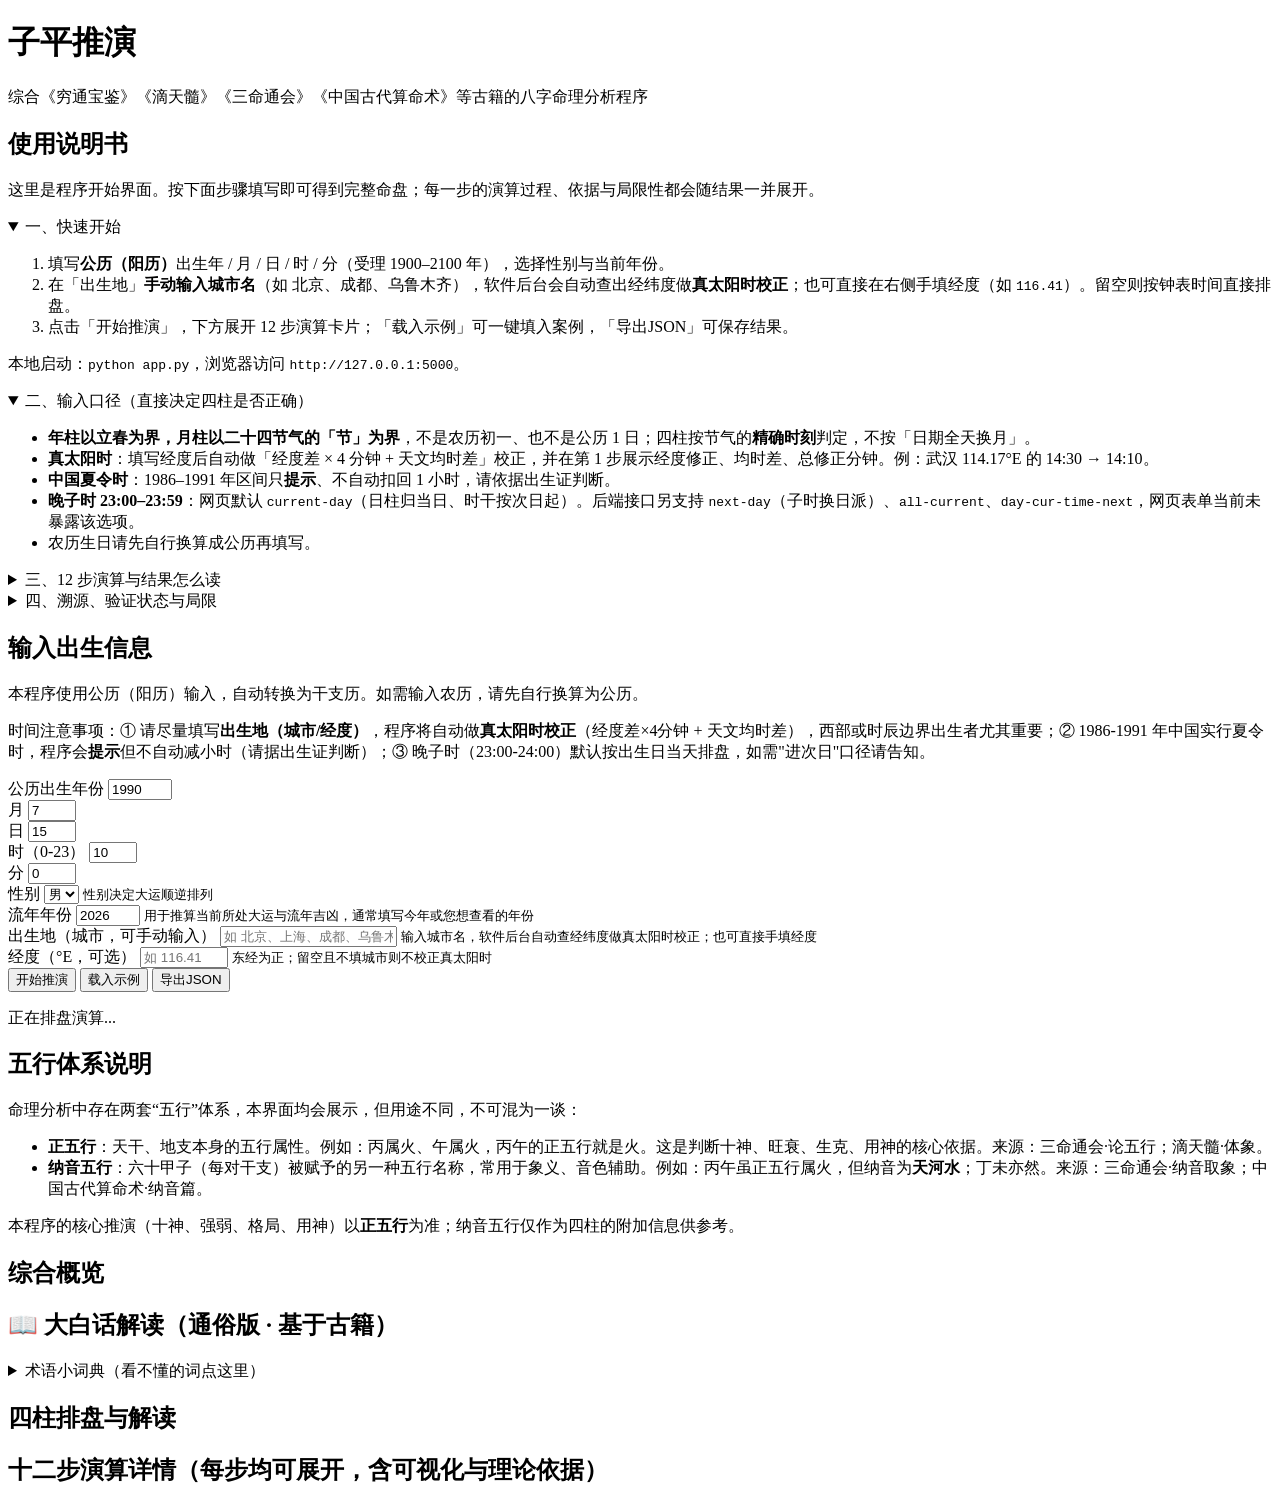
==== templates/index.html @ 72b4a15d "feat: 出生地城市手动输入+后台经纬度查询；综合报告新增基于古籍的大白话解读；修复用神天干join潜在TypeError" ====
<!DOCTYPE html>
<html lang="zh-CN">
<head>
    <meta charset="UTF-8">
    <meta name="viewport" content="width=device-width, initial-scale=1.0">
    <title>子平推演 - 八字命理分析程序</title>
    <link rel="stylesheet" href="{{ url_for('static', filename='style.css') }}">
</head>
<body>
    <div class="container">
        <header>
            <h1>子平推演</h1>
            <p class="subtitle">综合《穷通宝鉴》《滴天髓》《三命通会》《中国古代算命术》等古籍的八字命理分析程序</p>
        </header>

        <section class="manual-card" id="manual">
            <h2>使用说明书</h2>
            <p class="manual-lead">这里是程序开始界面。按下面步骤填写即可得到完整命盘；每一步的演算过程、依据与局限性都会随结果一并展开。</p>

            <details open>
                <summary>一、快速开始</summary>
                <ol>
                    <li>填写<strong>公历（阳历）</strong>出生年 / 月 / 日 / 时 / 分（受理 1900–2100 年），选择性别与当前年份。</li>
                    <li>在「出生地」<strong>手动输入城市名</strong>（如 北京、成都、乌鲁木齐），软件后台会自动查出经纬度做<strong>真太阳时校正</strong>；也可直接在右侧手填经度（如 <code>116.41</code>）。留空则按钟表时间直接排盘。</li>
                    <li>点击「开始推演」，下方展开 12 步演算卡片；「载入示例」可一键填入案例，「导出JSON」可保存结果。</li>
                </ol>
                <p>本地启动：<code>python app.py</code>，浏览器访问 <code>http://127.0.0.1:5000</code>。</p>
            </details>

            <details open>
                <summary>二、输入口径（直接决定四柱是否正确）</summary>
                <ul>
                    <li><strong>年柱以立春为界，月柱以二十四节气的「节」为界</strong>，不是农历初一、也不是公历 1 日；四柱按节气的<strong>精确时刻</strong>判定，不按「日期全天换月」。</li>
                    <li><strong>真太阳时</strong>：填写经度后自动做「经度差 × 4 分钟 + 天文均时差」校正，并在第 1 步展示经度修正、均时差、总修正分钟。例：武汉 114.17°E 的 14:30 → 14:10。</li>
                    <li><strong>中国夏令时</strong>：1986–1991 年区间只<strong>提示</strong>、不自动扣回 1 小时，请依据出生证判断。</li>
                    <li><strong>晚子时 23:00–23:59</strong>：网页默认 <code>current-day</code>（日柱归当日、时干按次日起）。后端接口另支持 <code>next-day</code>（子时换日派）、<code>all-current</code>、<code>day-cur-time-next</code>，网页表单当前未暴露该选项。</li>
                    <li>农历生日请先自行换算成公历再填写。</li>
                </ul>
            </details>

            <details>
                <summary>三、12 步演算与结果怎么读</summary>
                <p>① 历法转换　② 四柱排盘　③ 大运　④ 十神　⑤ 地支藏干　⑥ 刑冲合害　⑦ 神煞　⑧ 五行量化　⑨ 格局　⑩ 用神（穷通宝鉴调候 + 滴天髓扶抑 + 三命通会格局<strong>三源合参</strong>）　⑪ 流年　⑫ 综合报告。</p>
                <p>每张卡片都带「来源」与「说明」；第 10 步先并列三套体系的用 / 喜 / 忌，再给综合结论。<strong>正五行与纳音分列展示</strong>，不混用。</p>
            </details>

            <details>
                <summary>四、溯源、验证状态与局限</summary>
                <ul>
                    <li>穷通宝鉴调候表共 10 日干 × 12 月 = 120 条，逐条标注<strong>梁湘润评注本《穷通宝鉴·栏江网》</strong>的 OCR 页码与原文依据；原文未明言「忌」时留空，不臆造忌神。</li>
                    <li>验证状态：5 套回归全绿（120 条调候基准、7 案例四柱、206 项静态规则表、晚子时 4 口径、历法边界）；与两个<strong>独立排盘引擎</strong>按各自声明口径 7/7 一致。</li>
                    <li>局限：起运岁数采用「3 天折 1 岁」经验法；流年吉凶仅为天干五行与用神的简化对比；调候表是古籍调候规则的精简版，须结合全局干支、位置与大运综合判断。</li>
                </ul>
                <p class="manual-disclaimer">本程序是传统命理文化的演算与教学参考，不是科学预测工具；不构成医疗、法律、投资或人生决策建议。</p>
            </details>
        </section>

        <section class="input-section">
            <h2>输入出生信息</h2>
            <p class="input-hint">本程序使用公历（阳历）输入，自动转换为干支历。如需输入农历，请先自行换算为公历。</p>
            <p class="input-hint">时间注意事项：① 请尽量填写<strong>出生地（城市/经度）</strong>，程序将自动做<strong>真太阳时校正</strong>（经度差×4分钟 + 天文均时差），西部或时辰边界出生者尤其重要；② 1986-1991 年中国实行夏令时，程序会<strong>提示</strong>但不自动减小时（请据出生证判断）；③ 晚子时（23:00-24:00）默认按出生日当天排盘，如需"进次日"口径请告知。</p>
            <form id="baziForm">
                <div class="form-row">
                    <div class="form-group">
                        <label for="year">公历出生年份</label>
                        <input type="number" id="year" name="year" min="1900" max="2100" value="1990" required>
                    </div>
                    <div class="form-group">
                        <label for="month">月</label>
                        <input type="number" id="month" name="month" min="1" max="12" value="7" required>
                    </div>
                    <div class="form-group">
                        <label for="day">日</label>
                        <input type="number" id="day" name="day" min="1" max="31" value="15" required>
                    </div>
                    <div class="form-group">
                        <label for="hour">时（0-23）</label>
                        <input type="number" id="hour" name="hour" min="0" max="23" value="10" required>
                    </div>
                    <div class="form-group">
                        <label for="minute">分</label>
                        <input type="number" id="minute" name="minute" min="0" max="59" value="0">
                    </div>
                </div>
                <div class="form-row">
                    <div class="form-group">
                        <label for="gender">性别</label>
                        <select id="gender" name="gender">
                            <option value="男" selected>男</option>
                            <option value="女">女</option>
                        </select>
                        <small>性别决定大运顺逆排列</small>
                    </div>
                    <div class="form-group">
                        <label for="current_year">流年年份</label>
                        <input type="number" id="current_year" name="current_year" min="1900" max="2100" value="2026">
                        <small>用于推算当前所处大运与流年吉凶，通常填写今年或您想查看的年份</small>
                    </div>
                </div>
                <div class="form-row">
                    <div class="form-group">
                        <label for="city">出生地（城市，可手动输入）</label>
                        <input type="text" id="city" name="city" placeholder="如 北京、上海、成都、乌鲁木齐…" autocomplete="off">
                        <small id="cityHint">输入城市名，软件后台自动查经纬度做真太阳时校正；也可直接手填经度</small>
                    </div>
                    <div class="form-group">
                        <label for="longitude">经度（°E，可选）</label>
                        <input type="number" id="longitude" name="longitude" step="0.01" min="-180" max="180" placeholder="如 116.41">
                        <small>东经为正；留空且不填城市则不校正真太阳时</small>
                    </div>
                </div>
                <div class="form-actions">
                    <button type="submit" class="btn-primary">开始推演</button>
                    <button type="button" class="btn-secondary" id="btnExample">载入示例</button>
                    <button type="button" class="btn-secondary" id="btnExport">导出JSON</button>
                </div>
            </form>
        </section>

        <div id="loading" class="loading hidden">
            <div class="spinner"></div>
            <p>正在排盘演算...</p>
        </div>

        <div id="error" class="error hidden"></div>

        <main id="result" class="result hidden">
            <section class="info-card">
                <h2>五行体系说明</h2>
                <p>命理分析中存在两套“五行”体系，本界面均会展示，但用途不同，不可混为一谈：</p>
                <ul>
                    <li><strong>正五行</strong>：天干、地支本身的五行属性。例如：丙属火、午属火，丙午的正五行就是火。这是判断十神、旺衰、生克、用神的核心依据。来源：三命通会·论五行；滴天髓·体象。</li>
                    <li><strong>纳音五行</strong>：六十甲子（每对干支）被赋予的另一种五行名称，常用于象义、音色辅助。例如：丙午虽正五行属火，但纳音为<strong>天河水</strong>；丁未亦然。来源：三命通会·纳音取象；中国古代算命术·纳音篇。</li>
                </ul>
                <p class="step-note">本程序的核心推演（十神、强弱、格局、用神）以<strong>正五行</strong>为准；纳音五行仅作为四柱的附加信息供参考。</p>
            </section>

            <section class="summary-card">
                <h2>综合概览</h2>
                <div class="summary-grid" id="summaryGrid"></div>
                <div class="interpretation-box" id="summaryInterpretation"></div>
            </section>

            <section class="plain-card">
                <h2>📖 大白话解读（通俗版 · 基于古籍）</h2>
                <p class="plain-overview" id="plainOverview"></p>
                <div class="plain-sections" id="plainSections"></div>
                <details class="plain-glossary">
                    <summary>术语小词典（看不懂的词点这里）</summary>
                    <dl id="plainGlossary"></dl>
                </details>
            </section>

            <section class="pillars-card">
                <h2>四柱排盘与解读</h2>
                <div class="pillars-table" id="pillarsTable"></div>
                <div class="interpretation-box" id="pillarsInterpretation"></div>
            </section>

            <section class="steps-card">
                <h2>十二步演算详情（每步均可展开，含可视化与理论依据）</h2>
                <div id="stepsList"></div>
            </section>
        </main>
    </div>

    <script>
        const PILLAR_MEANINGS = {
            year: { title: '年柱', meaning: '代表祖上、父母、早年根基与出身环境。', source: '三命通会·论年柱；中国古代算命术·论四柱' },
            month: { title: '月柱', meaning: '代表父母、兄弟、事业根基、青年运势，亦称为“提纲”，是定格局、取用神的关键。', source: '三命通会·论月柱；中国古代算命术·论四柱' },
            day: { title: '日柱', meaning: '日干为命主自身，日支为配偶宫，代表中年婚姻与自身状态。', source: '三命通会·论日柱；中国古代算命术·论四柱' },
            time: { title: '时柱', meaning: '代表子女、晚年归宿、事业最终成就。', source: '三命通会·论时柱；中国古代算命术·论四柱' }
        };

        const TEN_GOD_MEANINGS = {
            '比肩': '自我意识、独立、同辈助力，亦主竞争。',
            '劫财': '行动力、破耗、争夺、冒险。',
            '食神': '才华、福气、口福、表达、温和。',
            '伤官': '创意、叛逆、才艺、口舌、傲气。',
            '偏财': '横财、流动财、交际、大方。',
            '正财': '稳定收入、节俭、务实、妻缘。',
            '七杀': '压力、权威、魄力、挑战、小人。',
            '正官': '规矩、地位、责任、事业、名誉。',
            '偏印': '灵感、专技、孤独、偏门、思考。',
            '正印': '学识、庇护、贵人、母亲、文书。'
        };

        const ELEMENT_COLORS = {
            '木': '#4caf50',
            '火': '#f44336',
            '土': '#ff9800',
            '金': '#9e9e9e',
            '水': '#2196f3'
        };

        let currentResult = null;

        document.getElementById('baziForm').addEventListener('submit', async (e) => {
            e.preventDefault();
            await runCalculation();
        });

        // 城市手动输入：失焦/回车时后台查询经纬度并自动回填
        const cityInput = document.getElementById('city');
        const lonInput = document.getElementById('longitude');
        const cityHint = document.getElementById('cityHint');
        let cityTimer = null;

        async function resolveCity() {
            const city = cityInput.value.trim();
            if (!city) {
                cityHint.textContent = '输入城市名，软件后台自动查经纬度做真太阳时校正；也可直接手填经度';
                cityHint.className = '';
                return;
            }
            try {
                const resp = await fetch('/api/geocode?city=' + encodeURIComponent(city));
                const geo = await resp.json();
                if (geo.found) {
                    lonInput.value = geo.longitude;
                    cityHint.textContent = `已匹配「${geo.name}」：经度 ${geo.longitude}°，纬度 ${geo.latitude}°（真太阳时校正已启用）`;
                    cityHint.className = 'hint-ok';
                } else {
                    cityHint.textContent = `未找到「${city}」的经纬度，请检查拼写，或直接在右侧手动填写经度`;
                    cityHint.className = 'hint-warn';
                }
            } catch (err) {
                cityHint.textContent = '查询经纬度失败，可手动填写经度';
                cityHint.className = 'hint-warn';
            }
        }

        cityInput.addEventListener('blur', resolveCity);
        cityInput.addEventListener('keydown', (e) => {
            if (e.key === 'Enter') resolveCity();
        });
        cityInput.addEventListener('input', () => {
            // 用户手动编辑城市时，清除之前的匹配提示，但不清空经度（避免误删手动值）
            if (cityTimer) clearTimeout(cityTimer);
        });
        // 手动改经度后，提示用户该值优先
        lonInput.addEventListener('input', () => {
            if (lonInput.value) {
                cityHint.textContent = '已手动设定经度，将优先用于真太阳时校正';
                cityHint.className = 'hint-ok';
            }
        });

        document.getElementById('btnExample').addEventListener('click', async () => {
            document.getElementById('year').value = 1990;
            document.getElementById('month').value = 7;
            document.getElementById('day').value = 15;
            document.getElementById('hour').value = 10;
            document.getElementById('minute').value = 0;
            document.getElementById('gender').value = '男';
            document.getElementById('current_year').value = 2026;
            cityInput.value = '北京';
            lonInput.value = '';
            await resolveCity();
            await runCalculation();
        });

        document.getElementById('btnExport').addEventListener('click', () => {
            if (!currentResult) return;
            const blob = new Blob([JSON.stringify(currentResult, null, 2)], { type: 'application/json' });
            const url = URL.createObjectURL(blob);
            const a = document.createElement('a');
            a.href = url;
            a.download = `子平推演_${currentResult.input.birth}.json`;
            a.click();
            URL.revokeObjectURL(url);
        });

        async function runCalculation() {
            const form = document.getElementById('baziForm');
            const data = Object.fromEntries(new FormData(form));
            data.current_year = data.current_year || undefined;

            document.getElementById('loading').classList.remove('hidden');
            document.getElementById('error').classList.add('hidden');
            document.getElementById('result').classList.add('hidden');

            try {
                const resp = await fetch('/api/calculate', {
                    method: 'POST',
                    headers: { 'Content-Type': 'application/json' },
                    body: JSON.stringify(data)
                });
                const json = await resp.json();
                if (!json.success) throw new Error(json.error || '计算失败');
                currentResult = json.data;
                renderResult(json.data);
                document.getElementById('result').classList.remove('hidden');
            } catch (err) {
                document.getElementById('error').textContent = err.message;
                document.getElementById('error').classList.remove('hidden');
            } finally {
                document.getElementById('loading').classList.add('hidden');
            }
        }

        function renderResult(data) {
            renderSummary(data);
            renderPlainLanguage(data);
            renderPillars(data);
            renderSteps(data);
        }

        function renderPlainLanguage(data) {
            const step12 = data.steps.find(s => s.step === 12);
            const pl = step12 && step12.plain_language;
            const overviewEl = document.getElementById('plainOverview');
            const sectionsEl = document.getElementById('plainSections');
            const glossaryEl = document.getElementById('plainGlossary');
            if (!pl) {
                overviewEl.textContent = '（暂无大白话解读）';
                sectionsEl.innerHTML = '';
                glossaryEl.innerHTML = '';
                return;
            }
            overviewEl.textContent = pl.overview || '';
            sectionsEl.innerHTML = (pl.sections || []).map(s => `
                <div class="plain-section">
                    <h3>${s.term}</h3>
                    <p>${s.plain}</p>
                    <span class="src">古籍依据：${s.source || ''}</span>
                </div>
            `).join('');
            glossaryEl.innerHTML = (pl.glossary || []).map(g => `
                <dt>${g.term}</dt><dd>${g.plain}</dd>
            `).join('');
        }

        function renderSummary(data) {
            const summary = data.steps.find(s => s.step === 12).summary;
            const wuxing = data.steps.find(s => s.step === 8);
            const yongshen = data.steps.find(s => s.step === 10);
            const liunian = data.steps.find(s => s.step === 11);
            const pattern = data.steps.find(s => s.step === 9);
            const grid = document.getElementById('summaryGrid');
            grid.innerHTML = `
                <div class="summary-item"><span class="label">日主</span><span class="value">${summary.日主}</span></div>
                <div class="summary-item"><span class="label">日柱</span><span class="value">${summary.日柱}</span></div>
                <div class="summary-item"><span class="label">月令</span><span class="value">${summary.月令}</span></div>
                <div class="summary-item"><span class="label">格局</span><span class="value">${summary.格局}</span></div>
                <div class="summary-item"><span class="label">日主强弱</span><span class="value">${summary.日主强弱}</span></div>
                <div class="summary-item"><span class="label">用神</span><span class="value highlight">${summary.用神}</span></div>
                <div class="summary-item"><span class="label">喜神</span><span class="value">${summary.喜神 || '-'}</span></div>
                <div class="summary-item"><span class="label">忌神</span><span class="value">${summary.忌神 || '-'}</span></div>
                <div class="summary-item"><span class="label">当前大运</span><span class="value">${summary.当前大运}</span></div>
                <div class="summary-item"><span class="label">流年${liunian.current_year}</span><span class="value">${liunian.liunian.ganzhi} (${liunian.overall_judgment})</span></div>
            `;

            const interp = document.getElementById('summaryInterpretation');
            const syn = yongshen.synthesis;
            interp.innerHTML = `
                <h3>综合解读</h3>
                <ul>
                    <li><strong>日主 ${summary.日主}（正五行：${wuxing.day_element}）</strong>：${wuxing.strength_reason}
                        <span class="source-tag">来源：滴天髓·体象</span></li>
                    <li><strong>月令 ${summary.月令}</strong>：月支为提纲，决定五行当令旺衰与格局方向。
                        <span class="source-tag">来源：三命通会·论月柱</span></li>
                    <li><strong>格局 ${summary.格局}</strong>：${pattern.description}
                        <span class="source-tag">来源：${pattern.source}</span></li>
                    <li><strong>用神</strong>：${syn.综合建议}
                        <span class="source-tag">来源：${yongshen.components['穷通宝鉴'].出处}；${yongshen.components['滴天髓扶抑'].出处}；${yongshen.components['格局用神'].出处}</span></li>
                    <li><strong>当前大运 ${summary.当前大运}</strong>：命主现年 ${liunian.age} 岁，大运十年基调为${liunian.dayun_judgment}。
                        <span class="source-tag">来源：三命通会·论大运</span></li>
                    <li><strong>流年 ${liunian.current_year}（${liunian.liunian.ganzhi}）</strong>：${liunian.comment}
                        <span class="source-tag">来源：三命通会·论大运流年</span></li>
                </ul>
                <p class="step-note">说明：本程序分析主要使用<strong>正五行</strong>（天干地支本身的五行属性）判断十神、强弱与用神；<strong>纳音五行</strong>（如丙午天河水）仅作辅助参考，二者不可混为一谈。来源：三命通会·论纳音取象。</p>
            `;
        }

        function renderPillars(data) {
            const step2 = data.steps.find(s => s.step === 2);
            const step4 = data.steps.find(s => s.step === 4);
            const table = document.getElementById('pillarsTable');
            const labels = { year: '年柱', month: '月柱', day: '日柱', time: '时柱' };
            let html = '<p class="step-note">说明：天干、地支的五行属于<strong>正五行</strong>，是子平命理判断十神、旺衰、用神的核心依据；纳音五行属于<strong>纳音五行</strong>（六十甲子纳音），仅作辅助参考。例如丙午：天干丙属火、地支午属火，但纳音为<strong>天河水</strong>。二者并行不悖。</p><table><thead><tr><th>柱位</th><th>天干<br><small>正五行</small></th><th>地支<br><small>正五行</small></th><th>纳音<br><small>纳音五行</small></th><th>天干十神</th><th>地支藏干十神</th></tr></thead><tbody>';
            for (const pos of ['year', 'month', 'day', 'time']) {
                const p = step2.pillars[pos];
                const det = step2.details[pos];
                const ts = step4.details[pos];
                const hiddenTs = step4.hidden_tenshen[pos].map(h => `${h.藏干}(${h.十神})`).join('，');
                html += `<tr>
                    <td><strong>${labels[pos]}</strong></td>
                    <td>${p[0]}<br><small>${det.天干属性.五行}</small></td>
                    <td>${p[1]}<br><small>${det.地支属性.五行}</small></td>
                    <td>${det.纳音}</td>
                    <td>${ts.十神}</td>
                    <td>${hiddenTs}</td>
                </tr>`;
            }
            html += '</tbody></table>';
            table.innerHTML = html;

            const interp = document.getElementById('pillarsInterpretation');
            let interpHtml = '<h3>四柱解读</h3><ul>';
            for (const pos of ['year', 'month', 'day', 'time']) {
                const info = PILLAR_MEANINGS[pos];
                interpHtml += `<li><strong>${info.title} ${step2.pillars[pos]}</strong>：${info.meaning}
                    <span class="source-tag">来源：${info.source}</span></li>`;
            }
            interpHtml += '</ul>';
            interp.innerHTML = interpHtml;
        }

        function renderSteps(data) {
            const container = document.getElementById('stepsList');
            container.innerHTML = '';
            const liunianStep = data.steps.find(s => s.step === 11);
            const currentAge = liunianStep ? liunianStep.age : null;
            for (const step of data.steps) {
                if (step.step === 12) continue;
                const card = document.createElement('div');
                card.className = 'step-card';
                const bodyHtml = getStepBody(step, currentAge);
                card.innerHTML = `
                    <div class="step-header" onclick="this.parentElement.classList.toggle('expanded')">
                        <div class="step-title">
                            <span class="step-number">步骤 ${step.step}</span>
                            <span class="step-name">${step.name}</span>
                        </div>
                        <div class="step-source">来源：${step.source}</div>
                        <span class="toggle-icon">▶</span>
                    </div>
                    <div class="step-body">
                        ${bodyHtml}
                    </div>
                `;
                container.appendChild(card);
            }
        }

        function getStepBody(step, currentAge) {
            switch (step.step) {
                case 1: return renderStep1(step);
                case 2: return renderStep2(step);
                case 3: return renderStep3(step, currentAge);
                case 4: return renderStep4(step);
                case 5: return renderStep5(step);
                case 6: return renderStep6(step);
                case 7: return renderStep7(step);
                case 8: return renderStep8(step);
                case 9: return renderStep9(step);
                case 10: return renderStep10(step);
                case 11: return renderStep11(step);
                default: return `<pre>${JSON.stringify(step, null, 2)}</pre>`;
            }
        }

        function renderStep1(step) {
            const o = step.output;
            const clockInput = step.input['公历(钟表时间)'];
            const corrected = currentResult.input.corrected_birth;
            const c = step.历法校正;
            let corrHtml = '';
            if (c) {
                const dst = c.中国夏令时 || {};
                corrHtml = `
                    <div class="correction-box">
                        <h4>历法校正透明化（真太阳时 / 夏令时 / 晚子时口径）</h4>
                        <p>真太阳时校正：<strong>${c.是否校正真太阳时 ? '已启用' : '未启用（未填经度，按钟表时间）'}</strong></p>
                        ${c.是否校正真太阳时 ? `
                            <p>经度修正 <strong>${c['经度修正(分)']}</strong> 分 ＋ 均时差 <strong>${c['均时差(分)']}</strong> 分 ＝ 总修正 <strong>${c['总修正(分)']}</strong> 分</p>
                            <p>排盘日偏移：<strong>${c['排盘日偏移']}</strong> 天（按真太阳时重排四柱）</p>
                            <p>晚子时口径：<strong>${c['晚子时口径']}</strong></p>
                        ` : ''}
                        ${dst.is_dst ? `<p class="dst-warning">⚠ 该日期处于中国夏令时（${dst.range}）。若您填写的是夏令时钟表读数，请自行减 1 小时后再排盘。</p>` : ''}
                    </div>
                `;
            }
            return `
                <p><strong>输入（钟表时间）：</strong>${clockInput}</p>
                ${corrected && corrected !== clockInput ? `<p><strong>校正后排盘时间（真太阳时）：</strong><span class="highlight">${corrected}</span></p>` : ''}
                <p><strong>转换结果：</strong>${o.八字}</p>
                <p><strong>农历：</strong>${o.农历}</p>
                <p><strong>生肖：</strong>${o.生肖}</p>
                <p><strong>节气：</strong>上一节气 ${o.节气信息.上一节气}，下一节气 ${o.节气信息.下一节气}</p>
                <p class="step-note">说明：以公历输入，按节气划分月份，转换为干支历。${o.节气信息.当前节气 !== '无' ? '出生时刻处于' + o.节气信息.当前节气 + '期间。' : ''}</p>
                ${corrHtml}
                <div class="raw-data-toggle" onclick="this.nextElementSibling.classList.toggle('hidden')">查看原始数据 ▼</div>
                <pre class="hidden">${JSON.stringify(step, null, 2)}</pre>
            `;
        }

        function renderStep2(step) {
            return `
                <p><strong>八字：</strong>${step.baizi}</p>
                <p><strong>纳音：</strong>${step.nayin}</p>
                <p class="step-note">说明：四柱由年、月、日、时天干地支组成。天干地支本身的五行称为<strong>正五行</strong>，是判断十神、旺衰、用神的依据；括号内或单独列出的“纳音”属于<strong>纳音五行</strong>（六十甲子纳音），仅作辅助参考。如丙午：正五行为火，纳音为<strong>天河水</strong>。</p>
                <div class="raw-data-toggle" onclick="this.nextElementSibling.classList.toggle('hidden')">查看原始数据 ▼</div>
                <pre class="hidden">${JSON.stringify(step.details, null, 2)}</pre>
            `;
        }

        function renderStep3(step, currentAge) {
            const timeline = step.dayun.map(dy => `
                <div class="dayun-item ${currentAge !== null && dy.start_age <= currentAge && currentAge <= dy.end_age ? 'active' : ''}">
                    <div class="dayun-age">${dy.start_age}-${dy.end_age}岁</div>
                    <div class="dayun-gz">${dy.ganzhi}</div>
                </div>
            `).join('');
            return `
                <p><strong>大运方向：</strong>${step.direction}（${step.direction_reason}）</p>
                <p><strong>起运：</strong>出生距${step.jieqi.reference}约 ${step.jieqi.days_to_jieqi} 天，约 ${step.jieqi.start_age} 岁起运。</p>
                <div class="dayun-timeline">${timeline}</div>
                <p class="step-note">说明：大运每十年一柱，顺逆由年干阴阳与性别决定，是人生阶段运势的框架。</p>
                <div class="raw-data-toggle" onclick="this.nextElementSibling.classList.toggle('hidden')">查看原始数据 ▼</div>
                <pre class="hidden">${JSON.stringify(step, null, 2)}</pre>
            `;
        }

        function renderStep4(step) {
            const labels = { year: '年干', month: '月干', day: '日干（日主）', time: '时干' };
            let html = '<table class="step-table"><thead><tr><th>位置</th><th>天干</th><th>十神</th><th>心性释义</th></tr></thead><tbody>';
            for (const pos of ['year', 'month', 'day', 'time']) {
                const d = step.details[pos];
                const meaning = TEN_GOD_MEANINGS[d.十神] || '';
                html += `<tr><td>${labels[pos]}</td><td>${d.天干}</td><td>${d.十神}</td><td>${meaning}</td></tr>`;
            }
            html += '</tbody></table>';
            html += '<h4>地支藏干十神</h4>';
            for (const pos of ['year', 'month', 'day', 'time']) {
                const hidden = step.hidden_tenshen[pos].map(h => `${h.藏干}(${h.十神})`).join('，');
                html += `<p><strong>${labels[pos].replace('干', '支')}：</strong>${hidden}</p>`;
            }
            html += '<p class="step-note">说明：十神以日干为我，按生克关系与阴阳差异命名，是解读六亲、事业、性格的核心符号。</p>';
            return html;
        }

        function renderStep5(step) {
            let html = '<table class="step-table"><thead><tr><th>地支</th><th>藏干</th><th>五行</th><th>权重</th></tr></thead><tbody>';
            for (const pos of ['year', 'month', 'day', 'time']) {
                const h = step.hidden[pos];
                h.藏干.forEach((item, idx) => {
                    html += `<tr><td>${idx === 0 ? h.地支 : ''}</td><td>${item.干}</td><td>${item.五行}</td><td>${item.权重}</td></tr>`;
                });
            }
            html += '</tbody></table>';
            html += '<p class="step-note">说明：地支藏干反映地支内部能量分布，是五行强弱计算与取用神的重要依据。<strong>注：藏干权重为程序化的经验近似（本气 0.6、中气 0.3、余气 0.1 或单气 1.0），古籍原无精确数字，仅作相对比较。</strong></p>';
            return html;
        }

        function renderStep6(step) {
            if (!step.relations.length) return '<p>本局未发现明显刑冲合害关系。</p>';
            let html = '<div class="relation-list">';
            for (const r of step.relations) {
                html += `<div class="relation-item">
                    <span class="relation-type">${r.type}${r.name ? ' · ' + r.name : ''}</span>
                    <span class="relation-detail">${r.pair ? r.pair.join(' 与 ') : r.positions.join('、')}</span>
                    <span class="relation-meaning">${r.meaning}</span>
                </div>`;
            }
            html += '</div>';
            html += '<p class="step-note">说明：地支关系影响命局稳定性、人际与合作、冲突与变动。</p>';
            return html;
        }

        function renderStep7(step) {
            if (!step.shensha.length) return '<p>本局未发现主要神煞。</p>';
            let html = '<div class="shensha-list">';
            for (const s of step.shensha) {
                html += `<div class="shensha-item">
                    <span class="shensha-name">${s.name}</span>
                    <span class="shensha-rule">${s.rule}</span>
                    <span class="shensha-matched">命中：${s.matched.join('、')}</span>
                </div>`;
            }
            html += '</div>';
            html += '<p class="step-note">说明：神煞为辅助参考，主看贵人、桃花、驿马、文昌等对人生各领域的影响。</p>';
            return html;
        }

        function renderStep8(step) {
            const maxScore = Math.max(...Object.values(step.scores));
            let html = `<p><strong>月令季节：</strong>${step.season}，五行旺衰状态如下：</p>`;
            html += '<div class="wuxing-bars">';
            for (const e of ['木', '火', '土', '金', '水']) {
                const pct = (step.scores[e] / (maxScore || 1) * 100).toFixed(1);
                html += `<div class="wuxing-bar">
                    <span class="wuxing-label">${e}</span>
                    <div class="wuxing-track"><div class="wuxing-fill" style="width:${pct}%; background:${ELEMENT_COLORS[e]}"></div></div>
                    <span class="wuxing-score">${step.scores[e]}分（${step.wangshuai[e]}）</span>
                </div>`;
            }
            html += '</div>';
            html += `<p><strong>日主 ${step.day_element} 强弱：</strong>${step.strength}（${step.day_score}分）。</p>`;
            html += `<p><strong>判断理由：</strong>${step.strength_reason}</p>`;
            html += `<p><strong>生助 vs 克泄耗：</strong>生助日主 ${step.support_vs_consume['生助日主']}分，克泄耗日主 ${step.support_vs_consume['克泄耗日主']}分。</p>`;
            html += '<p class="step-note">说明：五行强弱以天干地支本气、藏干权重及月令旺衰综合计算，是扶抑取用神的基础。<strong>注：此为程序化的简化打分模型，未考虑天干五合、地支合化、刑冲对力量的转化与损耗，结果仅供辅助参考。</strong></p>';
            return html;
        }

        function renderStep9(step) {
            return `
                <p><strong>判定格局：</strong>${step.pattern}</p>
                <p><strong>格局含义：</strong>${step.description}</p>
                <p><strong>判定理由：</strong>月支为 ${step.reason.月支}，月支本气藏干 ${step.reason.月支本气藏干}，对应十神为 ${step.reason.月支本气十神}。
                    ${step.reason.透出天干.length ? '月支藏干透出天干：' + step.reason.透出天干.map(t => t.位置 + t.天干).join('、') : '月支藏干未透出天干，故以月支本气定格。'}</p>
                <p class="step-note">说明：格局以月令提纲为主，参看透干，决定命局主线与喜忌方向。<strong>注：本程序采用常见的"月支透干取格"法（月干优先），实际命理还需考虑人元司令、成格破格、特殊格局等复杂情形。</strong></p>
            `;
        }

        function renderStep10(step) {
            const qt = step.components['穷通宝鉴'];
            const fy = step.components['滴天髓扶抑'];
            const gj = step.components['格局用神'];
            const syn = step.synthesis;
            return `
                <div class="yongshen-sources">
                    <div class="yongshen-source">
                        <h4>一、穷通宝鉴（调候用神）</h4>
                        <p>用神：${qt.用神 || '未指定'}（${qt.用神五行 || '-'}）；喜神：${qt.喜神 || '未指定'}；忌神：${qt.忌神 || '未指定'}</p>
                        <p>${qt.说明}</p>
                        <span class="source-tag">来源：${qt.出处}</span>
                    </div>
                    <div class="yongshen-source">
                        <h4>二、滴天髓（扶抑用神）</h4>
                        <p>${fy.说明}。喜用五行：${fy.喜用五行.join('、') || fy.扶抑用神}。</p>
                        <p>扶抑用神：${fy.扶抑用神}</p>
                        <span class="source-tag">来源：${fy.出处}</span>
                    </div>
                    <div class="yongshen-source">
                        <h4>三、格局用神</h4>
                        <p>格局为 ${gj.格局}，格局用神方向：${gj.格局用神}。</p>
                        <p>${gj.说明}</p>
                        <span class="source-tag">来源：${gj.出处}</span>
                    </div>
                </div>
                <div class="yongshen-synthesis">
                    <h4>合参分析</h4>
                    <p>调候用神：${syn.调候用神 || '无'}</p>
                    <p>扶抑用神：${syn.扶抑用神}</p>
                    <p>格局用神：${syn.格局用神}</p>
                    <p>调候与扶抑是否一致：${syn.是否同向.调候与扶抑一致 ? '是' : '否'}</p>
                    <p>格局与扶抑是否一致：${syn.是否同向.格局与扶抑一致 ? '是' : '否'}</p>
                    <p><strong>${syn.综合建议}</strong></p>
                </div>
                <div class="yongshen-final">
                    <strong>综合结论：</strong>用神取 <span class="highlight">${step.final_yong}</span>，喜神 ${step.final_xi || '-'}，忌神 ${step.final_ji || '-'}。
                </div>
                <p class="step-note">说明：用神是平衡命局、趋吉避凶的关键。本程序三源合参，先列明三套体系，再给出综合建议。<strong>注：穷通宝鉴表为古籍核心规则的精简版；实际取用神还需结合全局组合、干支位置、大运走势等综合判断。</strong></p>
            `;
        }

        function renderStep11(step) {
            const relationText = step.liunian_relations && step.liunian_relations.length
                ? '流年地支关系：' + step.liunian_relations.join('、')
                : '流年地支与原局无特殊冲合刑害。';
            return `
                <p><strong>当前年份：</strong>${step.current_year}，命主年龄 ${step.age} 岁。</p>
                <p><strong>当前大运：</strong>${step.current_dayun.ganzhi}（${step.current_dayun.start_age}-${step.current_dayun.end_age}岁）— 十年基调：<span class="judgment-${step.dayun_judgment}">${step.dayun_judgment}</span>，${step.dayun_comment}</p>
                <p><strong>流年干支：</strong>${step.liunian.ganzhi} — 流年天干：<span class="judgment-${step.liunian_judgment}">${step.liunian_judgment}</span>，${step.liunian_comment}</p>
                <p><strong>流年地支关系：</strong>${relationText}</p>
                <p><strong>综合判断：</strong><span class="judgment-${step.overall_judgment}">${step.overall_judgment}</span> — ${step.comment}</p>
                <p class="step-note">说明：大运是人生十年阶段的运势框架，流年是每年的具体触发。吉凶需结合用神喜忌综合判断。<strong>注：起运岁数按"3天折1岁"经验法计算；流年吉凶仅为天干五行与用神的简化对比，详细断事需结合大运干支、原局组合及具体十神。</strong></p>
            `;
        }
    </script>
</body>
</html>
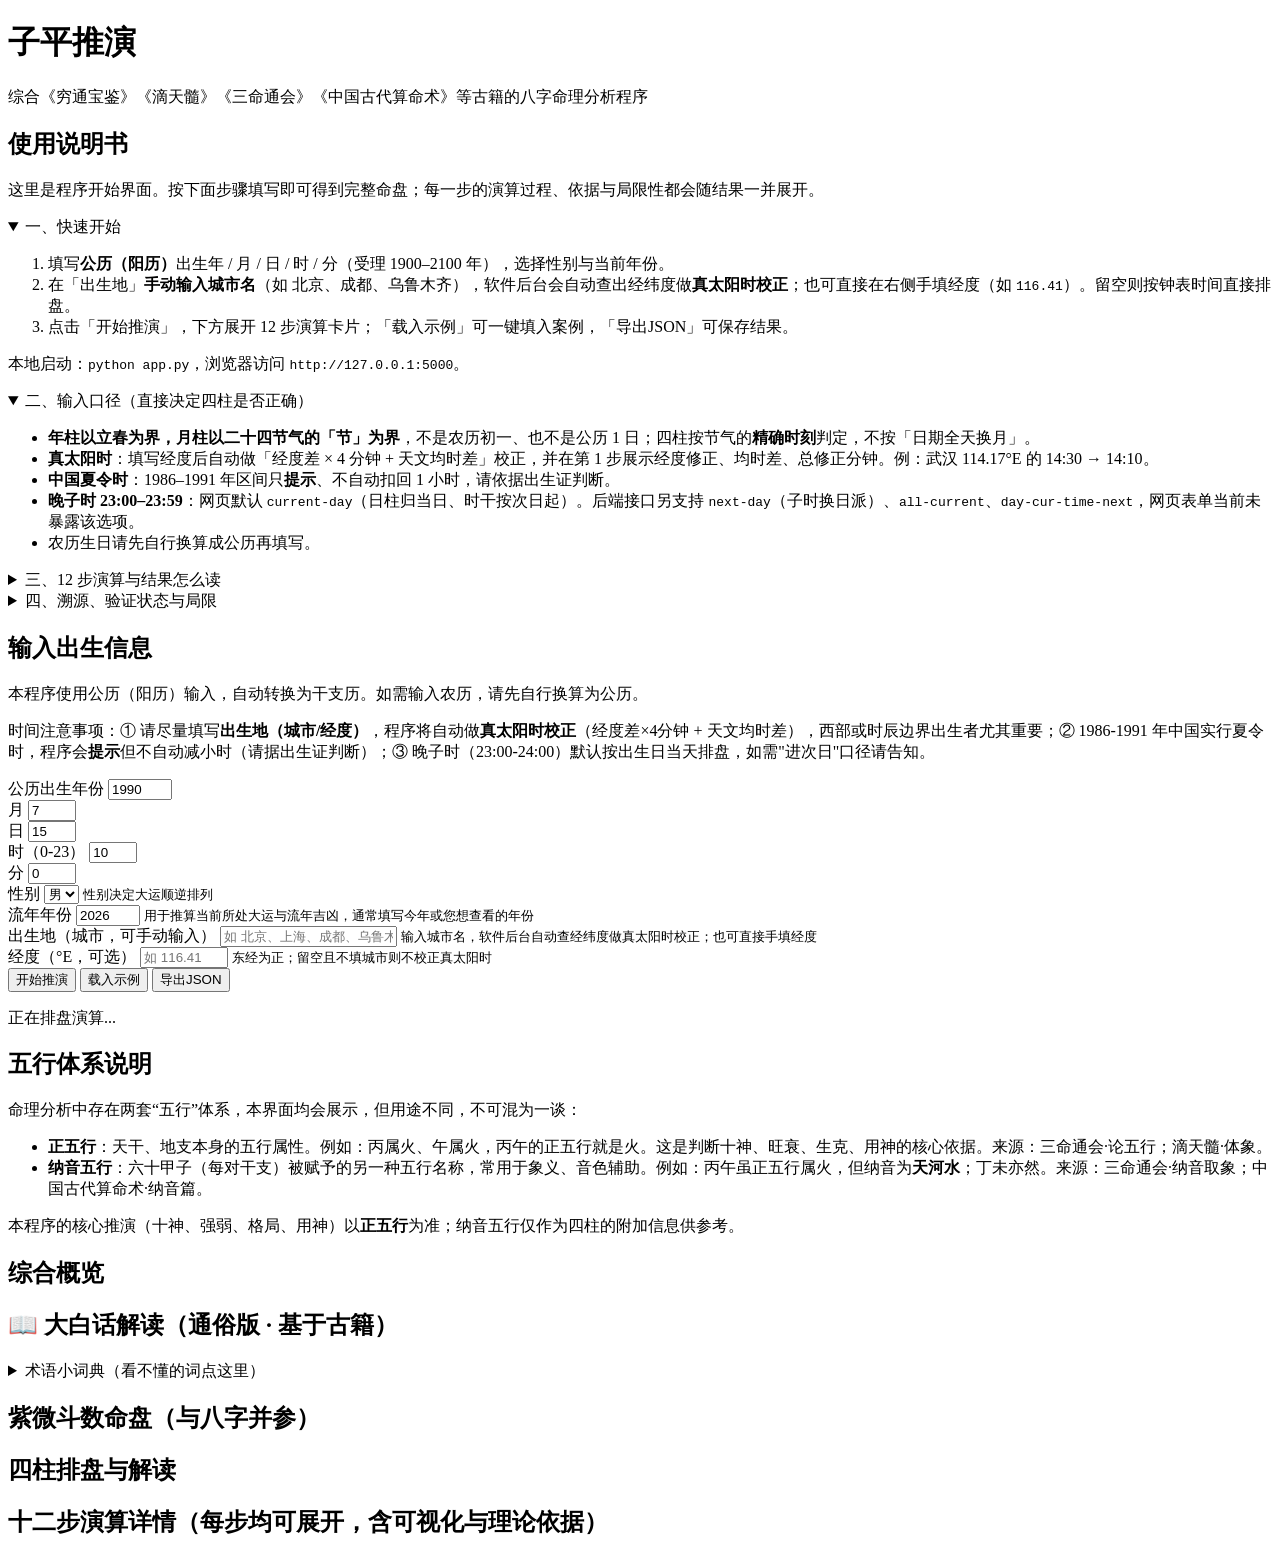
==== commit d8ac7431: "fix: 紫微斗数接入Web(随八字一并出盘) + 修复大白话报告英文/等于号泄漏(得地位置改中文柱名,'当旺=是'→'当旺，是')" ====
--- a/templates/index.html
+++ b/templates/index.html
@@ -149,6 +149,11 @@
                     <summary>术语小词典（看不懂的词点这里）</summary>
                     <dl id="plainGlossary"></dl>
                 </details>
+            </section>
+
+            <section class="ziwei-card" id="ziweiCard">
+                <h2>紫微斗数命盘（与八字并参）</h2>
+                <div id="ziweiBody"></div>
             </section>
 
             <section class="pillars-card">
@@ -302,6 +307,7 @@
         function renderResult(data) {
             renderSummary(data);
             renderPlainLanguage(data);
+            renderZiwei(data);
             renderPillars(data);
             renderSteps(data);
         }
@@ -373,6 +379,54 @@
             `;
         }
 
+        function renderZiwei(data) {
+            const zw = data.ziwei;
+            const body = document.getElementById('ziweiBody');
+            if (!zw || zw.error) {
+                body.innerHTML = '<p class="step-note">（紫微排盘暂不可用：' + (zw && zw.error ? zw.error : '无数据') + '）</p>';
+                return;
+            }
+            const lunar = zw.lunar || {};
+            const sihua = zw.sihua || {};
+            const ming = zw.palaces.find(p => p.is_ming);
+            const shen = zw.palaces.find(p => p.is_shen);
+            let html = '<p class="step-note">说明：紫微斗数以农历生日与出生时辰排盘（年界同八字取立春），与子平八字是两套并行的命理体系，互相参照、各有所重。排盘核心移植自 iztro（SylarLong/iztro, MIT）与 Renhuai123/ziwei-doushu 常量，已单测校验。</p>';
+
+            // 概要
+            html += '<div class="ziwei-summary">';
+            html += '<div class="summary-item"><span class="label">农历</span><span class="value">' + (lunar.year_stem || '') + (lunar.year_branch || '') + '年 ' + (lunar.lunar_month || '') + '月' + (lunar.lunar_day || '') + '日 ' + (lunar.time_branch || '') + '时</span></div>';
+            html += '<div class="summary-item"><span class="label">命宫</span><span class="value">' + zw.soul_branch + (ming ? '（' + ming.stem + ming.branch + '）' : '') + '</span></div>';
+            html += '<div class="summary-item"><span class="label">身宫</span><span class="value">' + zw.body_branch + (shen ? '（' + shen.stem + shen.branch + '）' : '') + '</span></div>';
+            html += '<div class="summary-item"><span class="label">五行局</span><span class="value">' + zw.wuxing_ju_name + '</span></div>';
+            html += '<div class="summary-item"><span class="label">紫微</span><span class="value">在' + zw.ziwei_branch + '</span></div>';
+            html += '<div class="summary-item"><span class="label">天府</span><span class="value">在' + zw.tianfu_branch + '</span></div>';
+            html += '<div class="summary-item"><span class="label">本命四化</span><span class="value">禄' + (sihua['化禄'] || '-') + ' 权' + (sihua['化权'] || '-') + ' 科' + (sihua['化科'] || '-') + ' 忌' + (sihua['化忌'] || '-') + '</span></div>';
+            html += '</div>';
+
+            // 十二宫
+            html += '<h3>十二宫星曜</h3><div class="ziwei-palaces">';
+            for (const p of zw.palaces) {
+                const stars = p.stars.map(s =>
+                    '<span class="ziwei-star ' + (s.type === 'major' ? 'star-major' : 'star-minor') + '">' + s.name + '</span>'
+                ).join('');
+                const tag = p.is_ming ? '<span class="ziwei-tag tag-ming">命宫</span>' : (p.is_shen ? '<span class="ziwei-tag tag-shen">身宫</span>' : '');
+                html += '<div class="ziwei-palace ' + (p.is_ming ? 'is-ming' : '') + (p.empty ? ' is-empty' : '') + '">'
+                    + '<div class="zp-head">' + p.name + ' <span class="zp-ganzhi">' + p.stem + p.branch + '</span> ' + tag + '</div>'
+                    + '<div class="zp-stars">' + (stars || '<span class="empty-hint">（空宫）</span>') + '</div>'
+                    + '</div>';
+            }
+            html += '</div>';
+
+            // 大限
+            html += '<h3>大限（起运）</h3><div class="ziwei-decadals">';
+            for (const d of zw.decadals) {
+                html += '<span class="decadal-item">' + d.age_range[0] + '–' + d.age_range[1] + '岁：' + d.stem + d.branch + '（' + d.palace_name + '）</span>';
+            }
+            html += '</div>';
+
+            body.innerHTML = html;
+        }
+
         function renderPillars(data) {
             const step2 = data.steps.find(s => s.step === 2);
             const step4 = data.steps.find(s => s.step === 4);
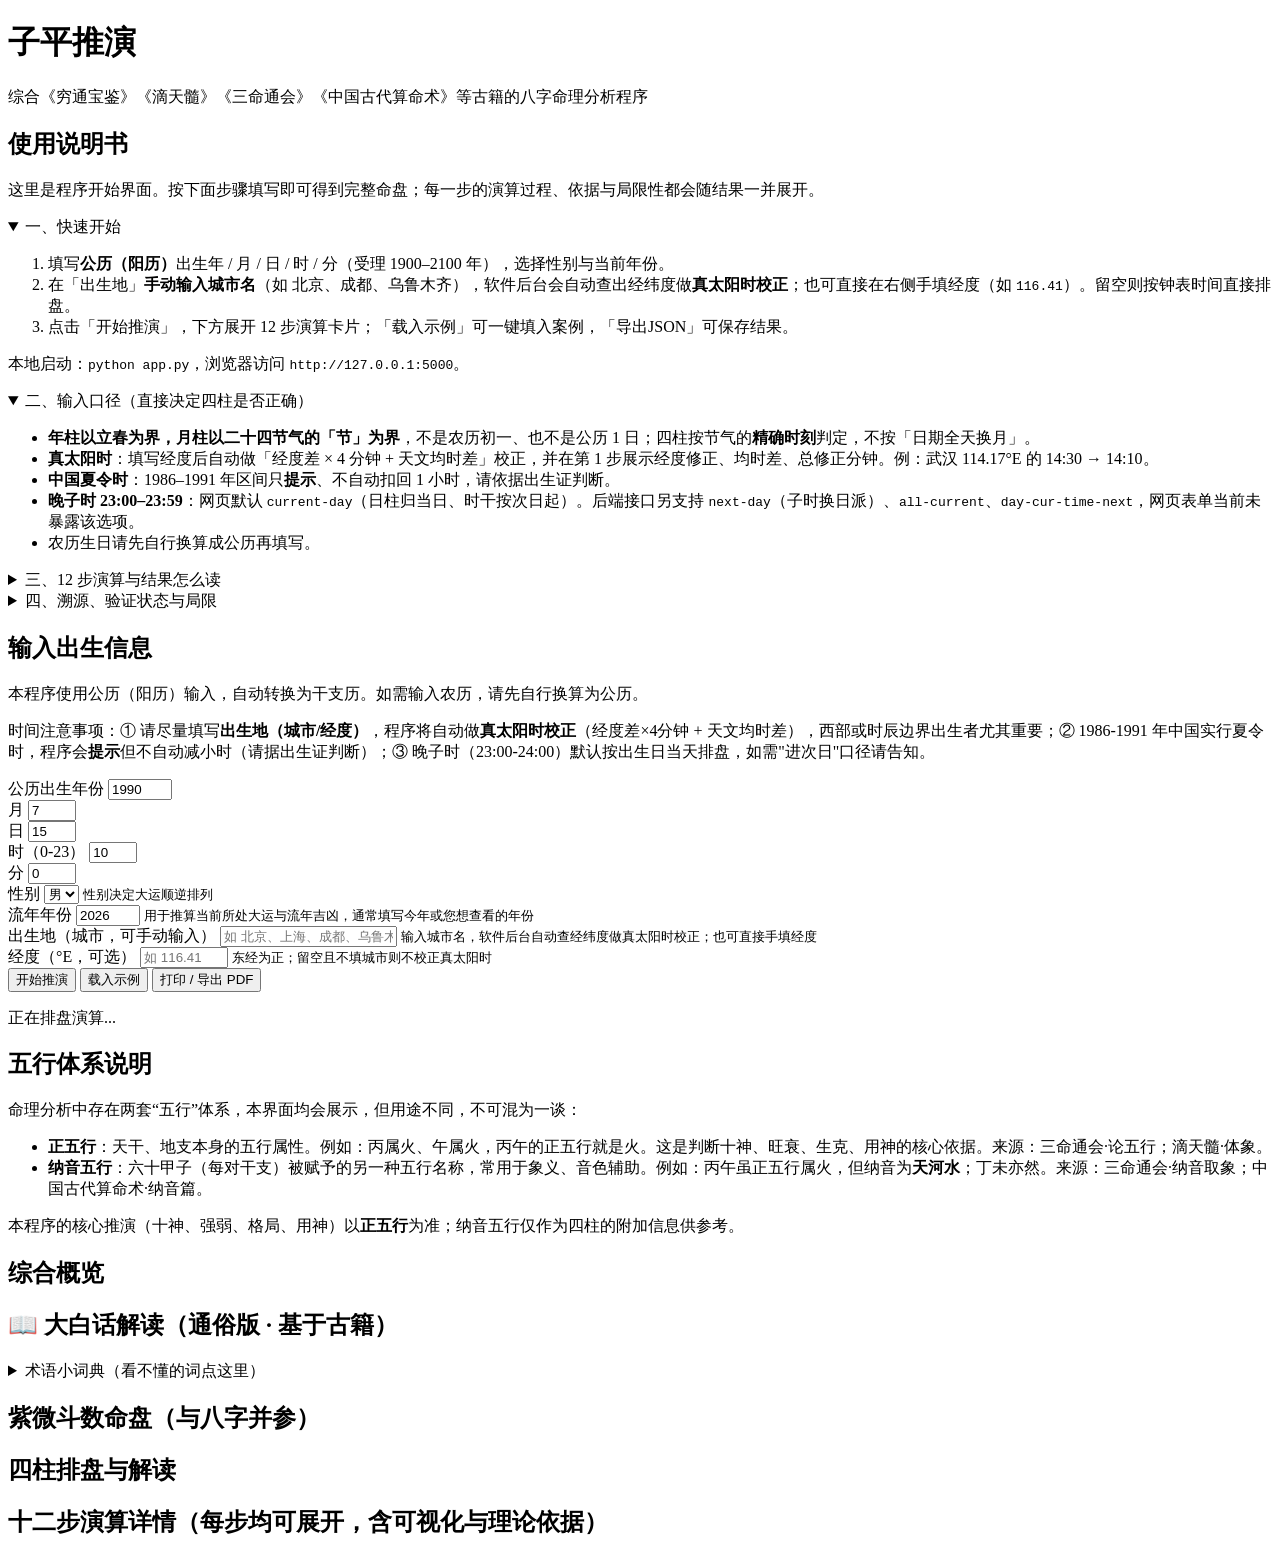
==== commit 8ecace82: "feat(web): 紫微斗数命盘重写为 4x4 星河盘 + 移除JSON导出改打印PDF - templates/index.html: renderZiwei 重写为标准方形紫微盘（中宫占中心2x" ====
--- a/templates/index.html
+++ b/templates/index.html
@@ -112,7 +112,7 @@
                 <div class="form-actions">
                     <button type="submit" class="btn-primary">开始推演</button>
                     <button type="button" class="btn-secondary" id="btnExample">载入示例</button>
-                    <button type="button" class="btn-secondary" id="btnExport">导出JSON</button>
+                    <button type="button" class="btn-secondary" id="btnPrint">打印 / 导出 PDF</button>
                 </div>
             </form>
         </section>
@@ -199,6 +199,10 @@
         };
 
         let currentResult = null;
+
+        function esc(s) {
+            return String(s == null ? '' : s).replace(/&/g, '&amp;').replace(/</g, '&lt;').replace(/>/g, '&gt;');
+        }
 
         document.getElementById('baziForm').addEventListener('submit', async (e) => {
             e.preventDefault();
@@ -265,15 +269,8 @@
             await runCalculation();
         });
 
-        document.getElementById('btnExport').addEventListener('click', () => {
-            if (!currentResult) return;
-            const blob = new Blob([JSON.stringify(currentResult, null, 2)], { type: 'application/json' });
-            const url = URL.createObjectURL(blob);
-            const a = document.createElement('a');
-            a.href = url;
-            a.download = `子平推演_${currentResult.input.birth}.json`;
-            a.click();
-            URL.revokeObjectURL(url);
+        document.getElementById('btnPrint').addEventListener('click', () => {
+            window.print();
         });
 
         async function runCalculation() {
@@ -383,44 +380,105 @@
             const zw = data.ziwei;
             const body = document.getElementById('ziweiBody');
             if (!zw || zw.error) {
-                body.innerHTML = '<p class="step-note">（紫微排盘暂不可用：' + (zw && zw.error ? zw.error : '无数据') + '）</p>';
+                body.innerHTML = '<p class="zi-note">（紫微排盘暂不可用：' + (zw && zw.error ? esc(zw.error) : '无数据') + '）</p>';
                 return;
             }
             const lunar = zw.lunar || {};
             const sihua = zw.sihua || {};
-            const ming = zw.palaces.find(p => p.is_ming);
-            const shen = zw.palaces.find(p => p.is_shen);
-            let html = '<p class="step-note">说明：紫微斗数以农历生日与出生时辰排盘（年界同八字取立春），与子平八字是两套并行的命理体系，互相参照、各有所重。排盘核心移植自 iztro（SylarLong/iztro, MIT）与 Renhuai123/ziwei-doushu 常量，已单测校验。</p>';
-
-            // 概要
-            html += '<div class="ziwei-summary">';
-            html += '<div class="summary-item"><span class="label">农历</span><span class="value">' + (lunar.year_stem || '') + (lunar.year_branch || '') + '年 ' + (lunar.lunar_month || '') + '月' + (lunar.lunar_day || '') + '日 ' + (lunar.time_branch || '') + '时</span></div>';
-            html += '<div class="summary-item"><span class="label">命宫</span><span class="value">' + zw.soul_branch + (ming ? '（' + ming.stem + ming.branch + '）' : '') + '</span></div>';
-            html += '<div class="summary-item"><span class="label">身宫</span><span class="value">' + zw.body_branch + (shen ? '（' + shen.stem + shen.branch + '）' : '') + '</span></div>';
-            html += '<div class="summary-item"><span class="label">五行局</span><span class="value">' + zw.wuxing_ju_name + '</span></div>';
-            html += '<div class="summary-item"><span class="label">紫微</span><span class="value">在' + zw.ziwei_branch + '</span></div>';
-            html += '<div class="summary-item"><span class="label">天府</span><span class="value">在' + zw.tianfu_branch + '</span></div>';
-            html += '<div class="summary-item"><span class="label">本命四化</span><span class="value">禄' + (sihua['化禄'] || '-') + ' 权' + (sihua['化权'] || '-') + ' 科' + (sihua['化科'] || '-') + ' 忌' + (sihua['化忌'] || '-') + '</span></div>';
+            const palaces = zw.palaces || [];
+            const ming = palaces.find(p => p.is_ming);
+            const shen = palaces.find(p => p.is_shen);
+            const decadals = zw.decadals || [];
+
+            // 当前年龄 / 大限 / 流年（流年地支取八字流年干支第二字，与命盘地支对应）
+            const step11 = data.steps.find(s => s.step === 11) || {};
+            const age = step11.age;
+            const liunianGz = (step11.liunian && step11.liunian.ganzhi) || '';
+            const flowBranch = liunianGz ? liunianGz[1] : null;
+            const flowPalace = flowBranch ? palaces.find(p => p.branch === flowBranch) : null;
+            let curDecadalName = null;
+            if (age != null) {
+                const cd = decadals.find(d => age >= d.age_range[0] && age <= d.age_range[1]);
+                if (cd) curDecadalName = cd.palace_name;
+            }
+
+            // 标准方形盘：中宫占中心 2×2，十二宫环绕四周；地支位置固定，命宫落其地支位
+            const BRANCH_POS = {
+                "巳": [0,0], "午": [0,1], "未": [0,2], "申": [0,3],
+                "辰": [1,0], "酉": [1,3],
+                "卯": [2,0], "戌": [2,3],
+                "寅": [3,0], "丑": [3,1], "子": [3,2], "亥": [3,3]
+            };
+
+            const mingStars = ming ? ming.stars.filter(s => s.type === 'major').map(s => s.name).join('、') : '空宫';
+            const chip = (label, val) =>
+                '<span class="zi-chip"><span class="zi-chip-label">' + label + '</span><span class="zi-chip-val">' + esc(val) + '</span></span>';
+
+            let html = '<p class="zi-note">紫微斗数以农历生日与出生时辰排盘（年界同八字取立春），与子平八字是两套并行体系，互相参照。排盘核心移植自 iztro（SylarLong/iztro, MIT）与 Renhuai123/ziwei-doushu 常量，已单测校验。</p>';
+
+            // 概要 chips
+            html += '<div class="zi-chips">';
+            html += chip('农历', (lunar.year_stem||'') + (lunar.year_branch||'') + '年 ' + (lunar.lunar_month||'') + '月' + (lunar.lunar_day||'') + '日 ' + (lunar.time_branch||'') + '时');
+            html += chip('命宫', zw.soul_branch + (ming ? '（' + ming.stem + ming.branch + '）' : ''));
+            html += chip('身宫', zw.body_branch + (shen ? '（' + shen.stem + shen.branch + '）' : ''));
+            html += chip('五行局', zw.wuxing_ju_name);
+            html += chip('紫微', '在' + zw.ziwei_branch);
+            html += chip('天府', '在' + zw.tianfu_branch);
             html += '</div>';
 
-            // 十二宫
-            html += '<h3>十二宫星曜</h3><div class="ziwei-palaces">';
-            for (const p of zw.palaces) {
-                const stars = p.stars.map(s =>
-                    '<span class="ziwei-star ' + (s.type === 'major' ? 'star-major' : 'star-minor') + '">' + s.name + '</span>'
-                ).join('');
-                const tag = p.is_ming ? '<span class="ziwei-tag tag-ming">命宫</span>' : (p.is_shen ? '<span class="ziwei-tag tag-shen">身宫</span>' : '');
-                html += '<div class="ziwei-palace ' + (p.is_ming ? 'is-ming' : '') + (p.empty ? ' is-empty' : '') + '">'
-                    + '<div class="zp-head">' + p.name + ' <span class="zp-ganzhi">' + p.stem + p.branch + '</span> ' + tag + '</div>'
-                    + '<div class="zp-stars">' + (stars || '<span class="empty-hint">（空宫）</span>') + '</div>'
+            // 4×4 星河盘
+            html += '<div class="ziwei-grid">';
+            html += '<div class="zi-center">'
+                + '<div class="zi-c-title">紫微在' + zw.ziwei_branch + '　天府在' + zw.tianfu_branch + '</div>'
+                + '<div class="zi-c-line">命宫：<b>' + zw.soul_branch + '</b>（' + esc(mingStars) + '）</div>'
+                + '<div class="zi-c-line">身宫：<b>' + zw.body_branch + '</b></div>'
+                + '<div class="zi-c-line">五行局：<b>' + zw.wuxing_ju_name + '</b></div>'
+                + '<div class="zi-c-line">流年：<b>' + (flowPalace ? flowPalace.name : '—') + '（' + esc(liunianGz) + '）</b></div>'
+                + '<div class="zi-c-sihua">禄 <span style="color:var(--zi-gold)">' + esc(sihua['化禄']||'-') + '</span> · 权 <span style="color:var(--zi-rose)">' + esc(sihua['化权']||'-') + '</span> · 科 <span style="color:var(--zi-cyan)">' + esc(sihua['化科']||'-') + '</span> · 忌 <span style="color:var(--zi-dim)">' + esc(sihua['化忌']||'-') + '</span></div>'
+                + '</div>';
+
+            for (const p of palaces) {
+                const pos = BRANCH_POS[p.branch];
+                if (!pos) continue;
+                const r = pos[0], c = pos[1];
+                const cls = ['zi-cell'];
+                const badges = [];
+                if (p.is_ming) { cls.push('ming'); badges.push('<span class="zi-badge ming">命宫</span>'); }
+                if (p.is_shen) { cls.push('shen'); badges.push('<span class="zi-badge shen">身宫</span>'); }
+                if (curDecadalName && p.name === curDecadalName) { cls.push('dx'); badges.push('<span class="zi-badge dx">大限</span>'); }
+                if (flowPalace && p === flowPalace) { cls.push('ln'); badges.push('<span class="zi-badge ln">流年</span>'); }
+                const major = p.stars.filter(s => s.type === 'major').map(s => '<span class="st major">' + esc(s.name) + '</span>').join('');
+                const minor = p.stars.filter(s => s.type !== 'major').map(s => '<span class="st minor">' + esc(s.name) + '</span>').join('');
+                html += '<div class="' + cls.join(' ') + '" style="grid-column:' + (c + 1) + ';grid-row:' + (r + 1) + '">'
+                    + '<div class="zi-pn">' + esc(p.name) + ' <span class="zi-ganzhi">' + p.stem + p.branch + '</span> ' + badges.join('') + '</div>'
+                    + '<div class="zi-stars">' + (major || '<span class="zi-empty">空宫</span>') + minor + '</div>'
                     + '</div>';
             }
             html += '</div>';
 
+            // 三方四正
+            html += '<h3 class="zi-sub">命宫三方四正</h3><div class="zi-triple">';
+            for (const nm of ['命宫','财帛宫','官禄宫','迁移宫']) {
+                const p = palaces.find(x => x.name === nm);
+                if (!p) continue;
+                const ms = p.stars.filter(s => s.type === 'major').map(s => s.name).join('、') || '空宫';
+                html += '<div class="zi-tc"><div class="zi-tc-name">' + esc(p.name) + ' ' + p.stem + p.branch + '</div><div class="zi-tc-stars">' + esc(ms) + '</div></div>';
+            }
+            html += '</div>';
+
+            // 四化
+            const hua = [['化禄', sihua['化禄'], 'lu'], ['化权', sihua['化权'], 'quan'], ['化科', sihua['化科'], 'ke'], ['化忌', sihua['化忌'], 'ji']];
+            html += '<h3 class="zi-sub">本命四化</h3><div class="zi-hua">';
+            for (const h of hua) {
+                html += '<div class="zi-hua-card ' + h[2] + '"><div class="zi-hua-h">' + h[0].replace('化','') + '</div><div class="zi-hua-star">' + esc(h[1] || '-') + '</div></div>';
+            }
+            html += '</div>';
+
             // 大限
-            html += '<h3>大限（起运）</h3><div class="ziwei-decadals">';
-            for (const d of zw.decadals) {
-                html += '<span class="decadal-item">' + d.age_range[0] + '–' + d.age_range[1] + '岁：' + d.stem + d.branch + '（' + d.palace_name + '）</span>';
+            html += '<h3 class="zi-sub">大限（起运）</h3><div class="zi-decadals">';
+            for (const d of decadals) {
+                const active = (age != null && age >= d.age_range[0] && age <= d.age_range[1]);
+                html += '<span class="zi-dx ' + (active ? 'active' : '') + '">' + d.age_range[0] + '–' + d.age_range[1] + '岁：' + d.stem + d.branch + '（' + esc(d.palace_name) + '）</span>';
             }
             html += '</div>';
 
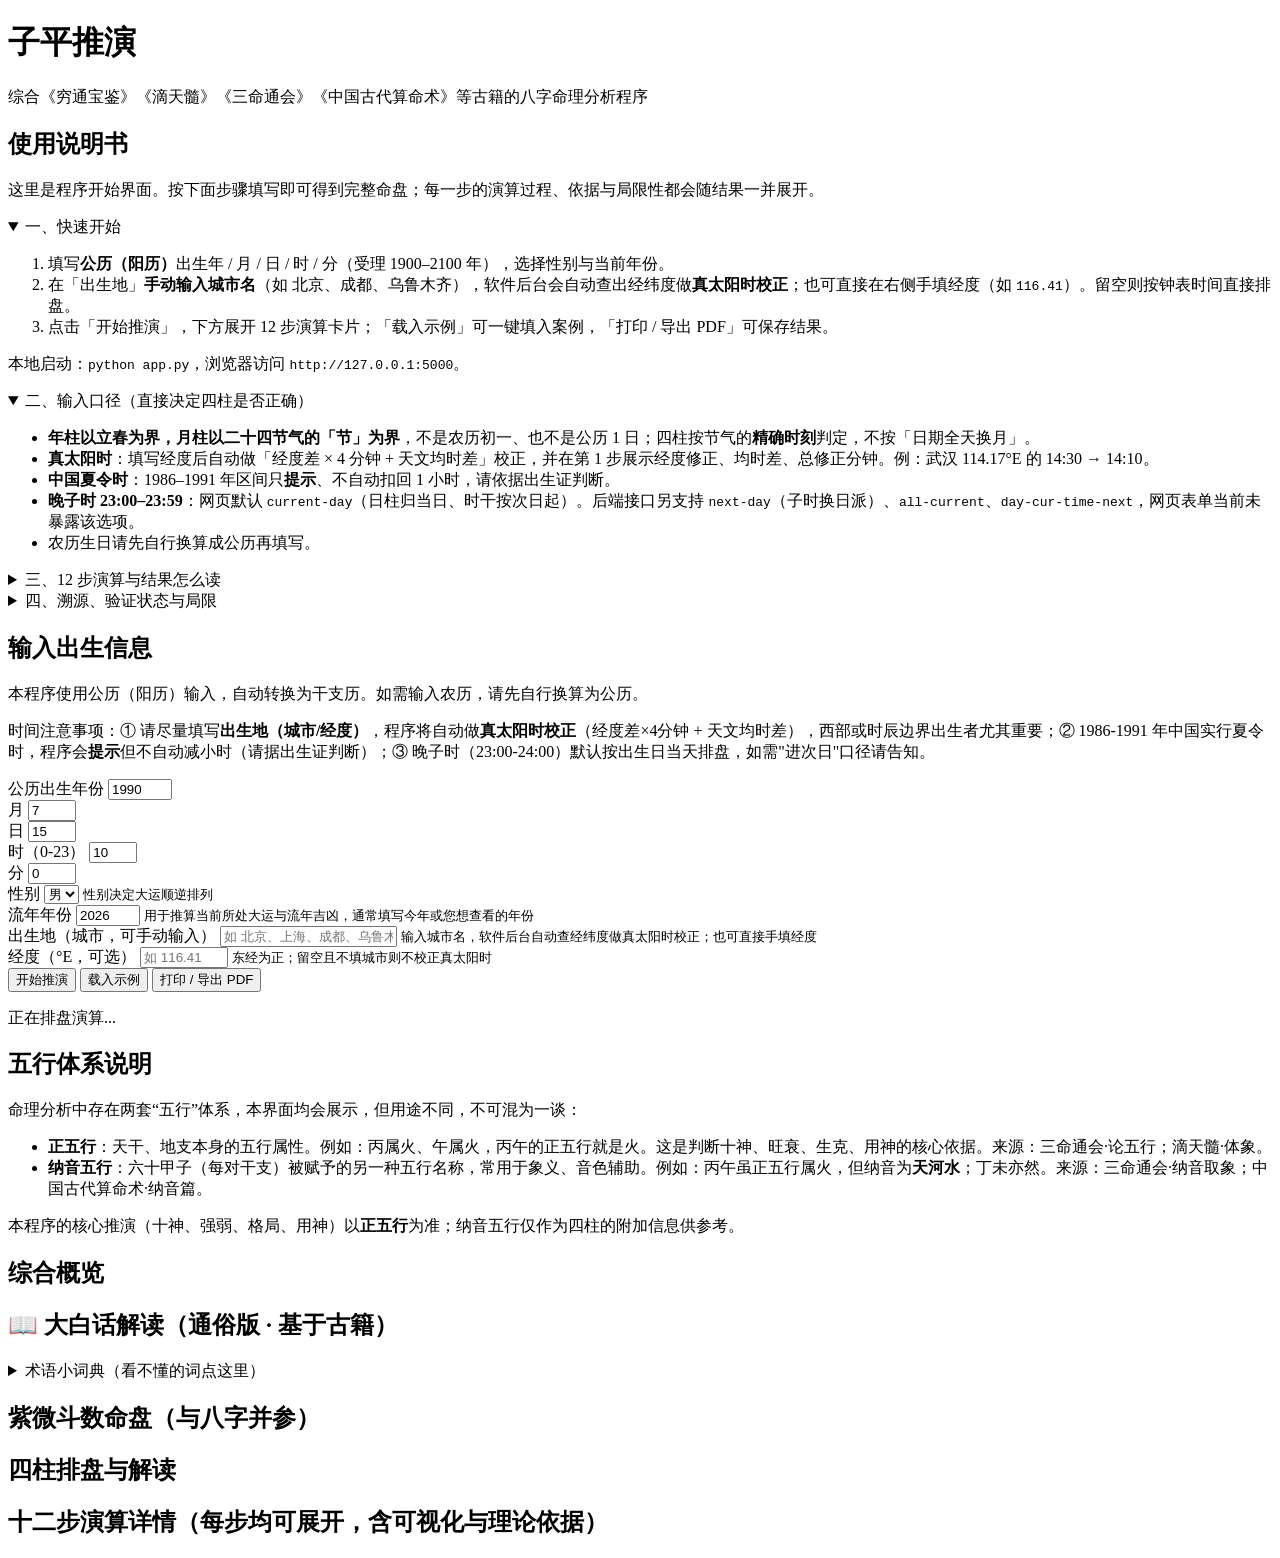
==== commit 98868a7d: "docs(web): 移除遗留的JSON导出表述，手册与README统一为打印/导出PDF" ====
--- a/templates/index.html
+++ b/templates/index.html
@@ -22,7 +22,7 @@
                 <ol>
                     <li>填写<strong>公历（阳历）</strong>出生年 / 月 / 日 / 时 / 分（受理 1900–2100 年），选择性别与当前年份。</li>
                     <li>在「出生地」<strong>手动输入城市名</strong>（如 北京、成都、乌鲁木齐），软件后台会自动查出经纬度做<strong>真太阳时校正</strong>；也可直接在右侧手填经度（如 <code>116.41</code>）。留空则按钟表时间直接排盘。</li>
-                    <li>点击「开始推演」，下方展开 12 步演算卡片；「载入示例」可一键填入案例，「导出JSON」可保存结果。</li>
+                    <li>点击「开始推演」，下方展开 12 步演算卡片；「载入示例」可一键填入案例，「打印 / 导出 PDF」可保存结果。</li>
                 </ol>
                 <p>本地启动：<code>python app.py</code>，浏览器访问 <code>http://127.0.0.1:5000</code>。</p>
             </details>
